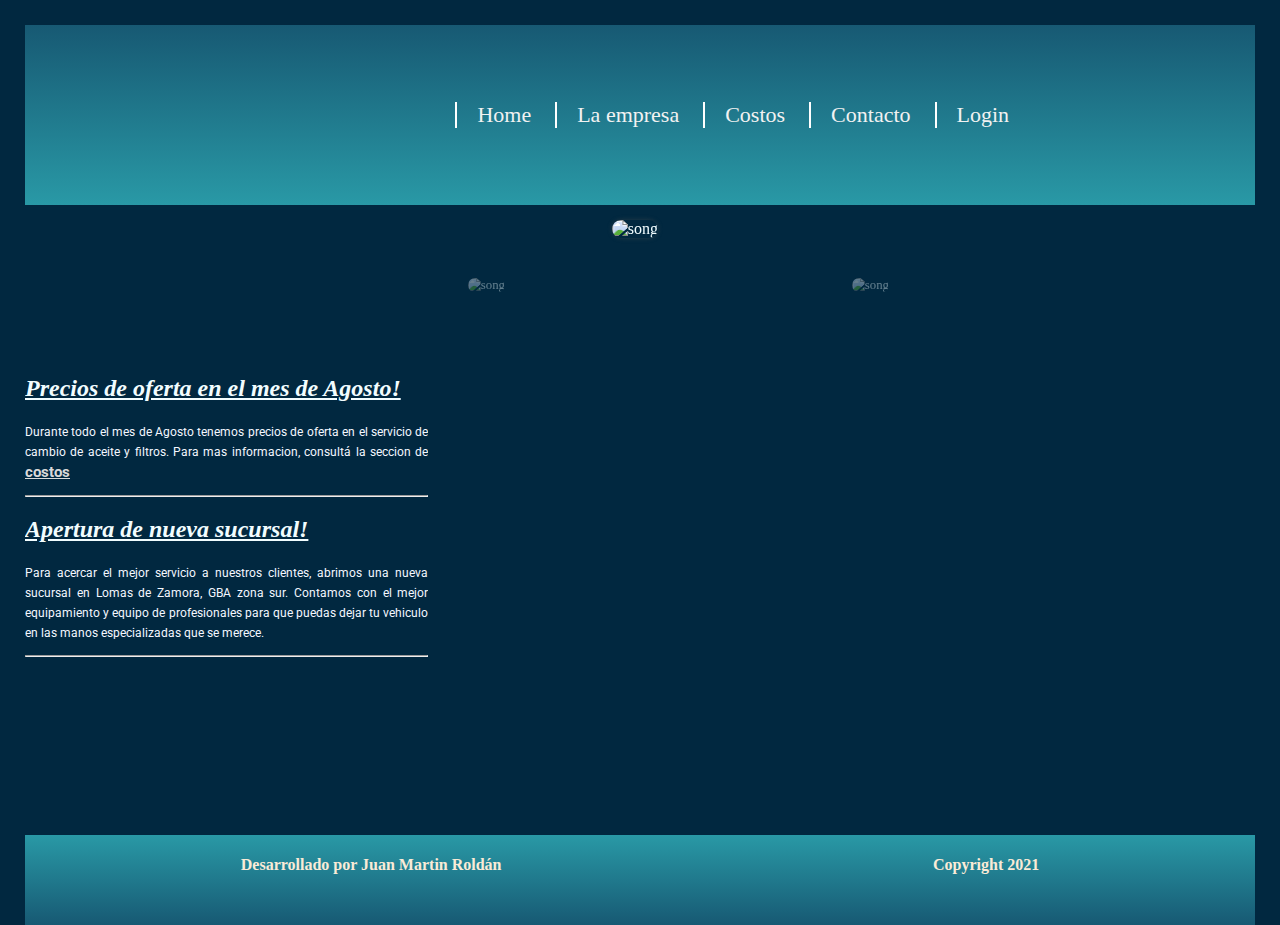
==== index.html @ ff04460c "Commit inicial" ====
<!DOCTYPE html>
<html lang="en">
  <head>
    <meta charset="UTF-8" />
    <meta http-equiv="X-UA-Compatible" content="IE=edge" />
    <meta name="viewport" content="width=device-width, initial-scale=1.0" />
    <link rel="stylesheet" href="styles.css" />
    <link rel="preconnect" href="https://fonts.googleapis.com" />
    <link rel="preconnect" href="https://fonts.gstatic.com" crossorigin />
    <link
      href="https://fonts.googleapis.com/css2?family=Roboto:wght@300&display=swap"
      rel="stylesheet"
    />
    <link
      rel="stylesheet"
      href="https://cdnjs.cloudflare.com/ajax/libs/animate.css/4.1.1/animate.min.css"
    />
    <title>Taller mecánico XXX</title>
  </head>
  <body>
    <header>
      <div class="cabecera">
        <div class="logo animate__animated animate__rotateIn"></div>
        <div class="barraMenu topBotomBordersIn">
          <nav class="menu">
            <ul>
              <li><a href="index.html">Home</a></li>
              <li><a href="empresa.html">La empresa</a></li>
              <li><a href="costos.html">Costos</a></li>
              <li><a href="contacto.html">Contacto</a></li>
              <li><a href="login.html">Login</a></li>
            </ul>
          </nav>
        </div>
      </div>
    </header>
    <main>
      <div name="contenido" class="contenido">
        <div name="noticias" class="noticias aumentarFontSize">
          <section class="noticias__section1">
            <h2>Precios de oferta en el mes de Agosto!</h2>
            <p>
              Durante todo el mes de Agosto tenemos precios de oferta en el
              servicio de cambio de aceite y filtros. Para mas informacion,
              consultá la seccion de <a href="costos.html">costos</a>
            </p>
            <hr />
          </section>
          <section class="noticias__section2">
            <h2>Apertura de nueva sucursal!</h2>
            <p>
              Para acercar el mejor servicio a nuestros clientes, abrimos una
              nueva sucursal en Lomas de Zamora, GBA zona sur. Contamos con el
              mejor equipamiento y equipo de profesionales para que puedas dejar
              tu vehiculo en las manos especializadas que se merece.
            </p>
            <hr />
          </section>
        </div>
        <div name="imagenesDestacadas" class="imagenesDestacadas">
          <input
            class="radioCarrousel"
            type="radio"
            name="slider"
            id="item-1"
            checked
          />
          <input
            class="radioCarrousel"
            type="radio"
            name="slider"
            id="item-2"
          />
          <input
            class="radioCarrousel"
            type="radio"
            name="slider"
            id="item-3"
          />
          <div class="cards">
            <label class="card" for="item-1" id="song-1">
              <img
                src="https://karbookpedia.com/wp-content/uploads/2020/04/Facebook_Post_-_33-1-2-900x600.png"
                alt="song"
                class="imgCarrousel acercarImagen"
              />
            </label>
            <label class="card" for="item-2" id="song-2">
              <img
                src="https://blog.riosulense.com/es/content/uploads/2019/07/aumentar-la-productividad-del-taller-mecanico.jpg"
                alt="song"
                class="imgCarrousel acercarImagen"
              />
            </label>
            <label class="card" for="item-3" id="song-3">
              <img
                src="https://img.autosblogmexico.com/2019/11/27/hVoAV2LR/mecanico-1-7492.jpg"
                alt="song"
                class="imgCarrousel acercarImagen"
              />
            </label>
          </div>
        </div>
      </div>
    </main>

    <footer class="footer">
      <section class="footer_section1">
        <h4>Desarrollado por Juan Martin Roldán</h4>
      </section>
      <section class="footer_section2">
        <h4>Copyright 2021</h4>
      </section>
    </footer>
  </body>
</html>
---- styles.css ----
html{
  margin: 0;
  padding: 0;
  width: 100%;
  height: 100%;

}

body {
  background-color: #012840;
  margin: 25px;
  height: 100vh;
  color: #F2FDFF;
}

h1 {
  font-weight: bold;
  text-transform: uppercase;
}

input,label{
  margin: 2px;
}

.noticias {
  overflow: auto;
}

p {
  color: #f4f7ff;
  text-align: justify;
  font-size: 12px;
  font-family: 'Roboto', sans-serif;
  line-height: 20px;
}

ol {
  list-style-type:decimal-leading-zero:
}



h2 {
  font-style: italic;
  text-decoration: underline;
}

.menu{
  display: flex;
  align-items: center;
}

.cabecera{
  display: flex;
  justify-content: space-around;
  align-items: center;
  background-image: linear-gradient(to bottom, #175973 , #2999A6);
  height: 20vh;
}


.logo{
  background-image: url("https://previews.123rf.com/images/kotokot/kotokot1509/kotokot150900044/45259956-mec%C3%A1nico-en-el-vector-deber-logotipo-de-la-plantilla-.jpg");
  background-size:100% 100%;
  background-repeat:no-repeat;
  background-position: center;
  height: 80%;
  width: 15%;
  margin: 10px 10px;
}

.barraMenu{

  height: 100px;
  width: 70%;
  padding: 20px 10px;
  display: flex;
  justify-content: center;
  align-items: stretch;

  font-family: Raleway;
  margin: 0 auto;
	padding: 10em 3em;
	text-align: center;
}

.barraMenu ul{
  list-style-type: none;
  margin: 0;
  padding: 0;
  
}

.barraMenu ul li{
  display: inline-block;
  border-left:solid 2px rgb(255, 255, 255);
 

}

.barraMenu ul li a{
  /*text-decoration: none;
  display: block;
  padding: 15px;*/
  color: #F2F2F2;
  text-decoration: none;
    font: 22px Raleway;
    margin: 0px 10px;
    padding: 10px 10px;
    position: relative;
    z-index: 0;
    cursor: pointer;
}
 p a {
   color: #D9D9D9;
   font-weight: bold;
   font-size: 15px;
 }
/*.barraMenu ul li a:hover{
  background-color: #7ED9D9;
}*/

div.topBotomBordersIn a:before, div.topBotomBordersIn a:after
{
    position: absolute;
    left: 0px;
    width: 100%;
    height: 2px;
    background: #FFF;
    content: "";
    opacity: 0;
    transition: all 0.3s;
}

div.topBotomBordersIn a:before
{
    top: 0px;
    transform: translateY(-10px);
}

div.topBotomBordersIn a:after
{
    bottom: 0px;
    transform: translateY(10px);
}

div.topBotomBordersIn a:hover:before, div.topBotomBordersIn a:hover:after
{
    opacity: 1;
    transform: translateY(0px);
}



.contenido{
  display: grid;
  overflow: hidden;
  grid-template-areas: 
  "section1 imagenes"
  "section2 imagenes";
  grid-template-columns: 1fr 2fr;
  grid-template-rows: 1fr;
  gap: 20px;
  justify-items: center;
  align-items: center;
  height: 70vh;
}

/*Carrousel*/

.imagenesDestacadas{
  grid-area: imagenes;
  width: 100%;
  max-width: 800px;
  max-height: 600px;
  height: 100%;
  transform-style: preserve-3d;
  display: flex;
  justify-content: center;
  flex-direction: column;
  align-items: center;

}

.radioCarrousel {
  display: none;
}

.card {
  position: absolute;
  width: 60%;
  height: 100%;
  left: 0;
  right: 0;
  margin: auto;
  transition: transform .4s ease;
  cursor: pointer;
}

.cards {
  position: relative;
  width: 100%;
  height: 100%;
  margin-bottom: 20px;
}

.imgCarrousel {
  width: 100%;
  height: 100%;
  border-radius: 10px;
  object-fit: cover;
}

#item-1:checked ~ .cards #song-3, #item-2:checked ~ .cards #song-1, #item-3:checked ~ .cards #song-2 {
  transform: translatex(-40%) scale(.8);
  opacity: .4;
  z-index: 0;
}

#item-1:checked ~ .cards #song-2, #item-2:checked ~ .cards #song-3, #item-3:checked ~ .cards #song-1 {
  transform: translatex(40%) scale(.8);
  opacity: .4;
  z-index: 0;
}

#item-1:checked ~ .cards #song-1, #item-2:checked ~ .cards #song-2, #item-3:checked ~ .cards #song-3 {
  transform: translatex(0) scale(1);
  opacity: 1;
  z-index: 1;
  
  img {
    box-shadow: 0px 0px 5px 0px rgba(81, 81, 81, 0.47);
  }
}


.noticias__section1{
  grid-area: section1;
}

.noticias__section2{
  grid-area: section2;
}

.footer{
  display: flex;
  justify-content: space-around;
  color: antiquewhite;
  background-image: linear-gradient(to top, #175973 , #2999A6);
  height: 10vh;
}

.aumentarFontSize:hover{
  font-size: 1.5rem;
  transition: 2s;
}

.acercarImagen{
  -webkit-transform: scale(1);
  transform: scale(1);
  -webkit-transition: .4s ease-in-out;
  transition: .4s ease-in-out;
}
.acercarImagen:hover{
  -webkit-transform: scale(1.1);
  transform: scale(1.1);
}
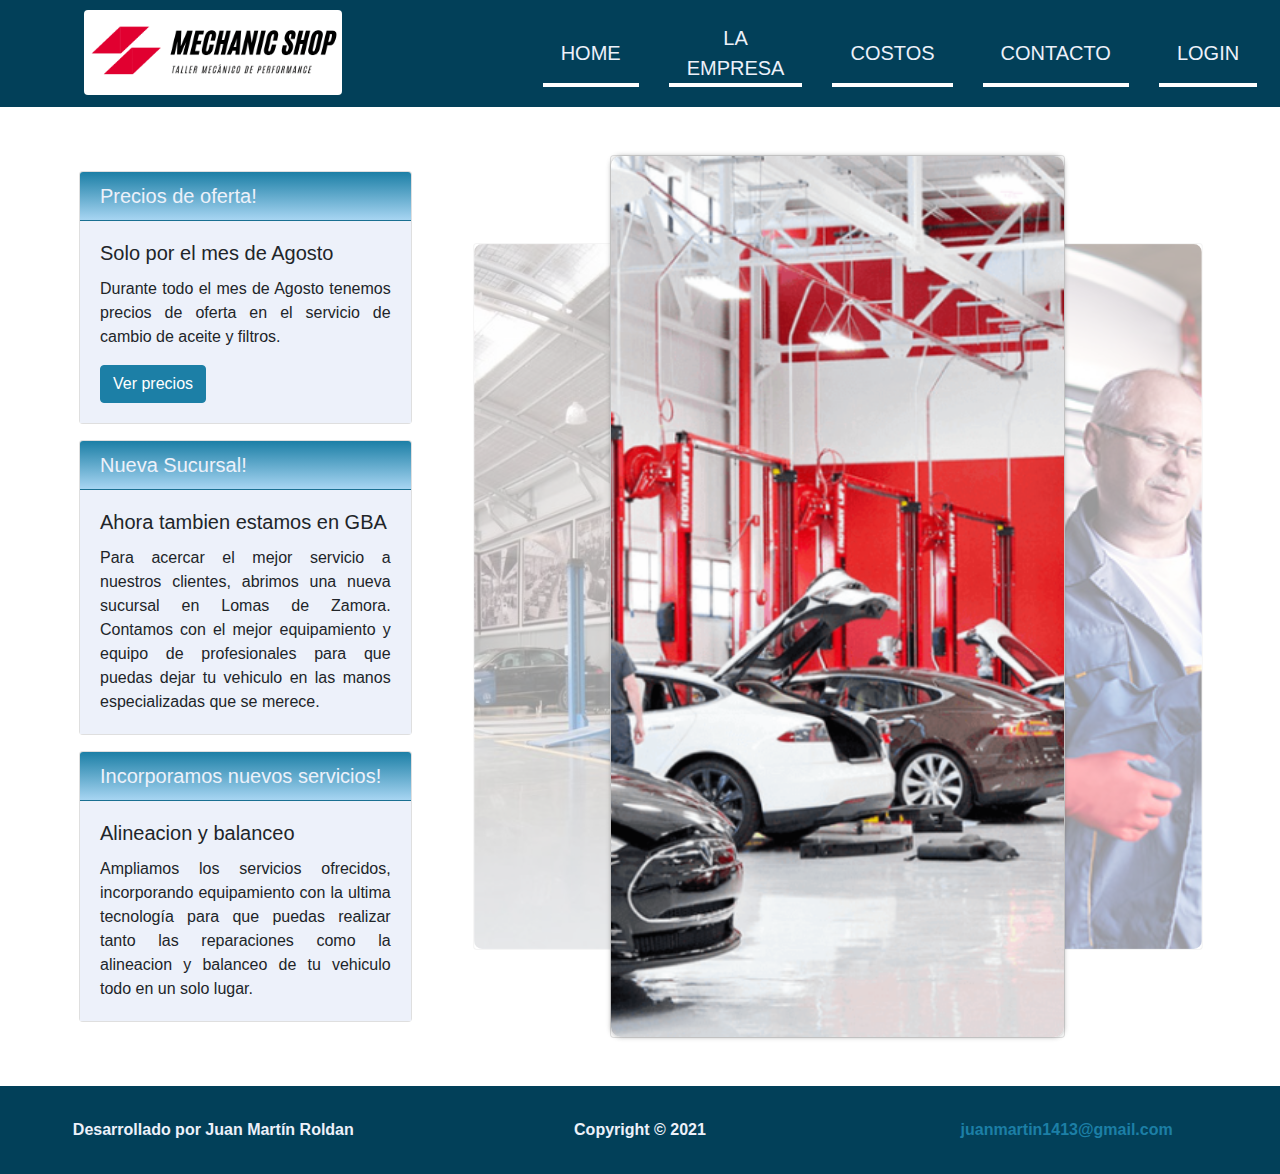
==== commit 43c1ae92: "Tp final" ====
--- a/index.html
+++ b/index.html
@@ -4,113 +4,181 @@
     <meta charset="UTF-8" />
     <meta http-equiv="X-UA-Compatible" content="IE=edge" />
     <meta name="viewport" content="width=device-width, initial-scale=1.0" />
-    <link rel="stylesheet" href="styles.css" />
-    <link rel="preconnect" href="https://fonts.googleapis.com" />
-    <link rel="preconnect" href="https://fonts.gstatic.com" crossorigin />
-    <link
-      href="https://fonts.googleapis.com/css2?family=Roboto:wght@300&display=swap"
-      rel="stylesheet"
+    <meta
+      name="description"
+      content="El taller mecánico GT Racing ofrece amplios servicios, al mejor precio y cuenta con diversas sucursales para que acudas a la mas cercana a tu zona"
     />
+    <meta
+      name="keywords"
+      content="Taller GT Racing, sucursal GT Racing, servicios GT Racing"
+    />
+    <meta name="author" content="Juan Martín Roldan" />
+    <meta name="copyright" content="Juan Martín Roldan" />
     <link
       rel="stylesheet"
       href="https://cdnjs.cloudflare.com/ajax/libs/animate.css/4.1.1/animate.min.css"
     />
-    <title>Taller mecánico XXX</title>
+    <link
+      rel="stylesheet"
+      href="https://maxcdn.bootstrapcdn.com/bootstrap/4.0.0/css/bootstrap.min.css"
+      integrity="sha384-Gn5384xqQ1aoWXA+058RXPxPg6fy4IWvTNh0E263XmFcJlSAwiGgFAW/dAiS6JXm"
+      crossorigin="anonymous"
+    />
+    <link rel="stylesheet" href="scss/styles.css" />
+    <title>Taller mecánico GT Racing</title>
   </head>
   <body>
     <header>
-      <div class="cabecera">
-        <div class="logo animate__animated animate__rotateIn"></div>
-        <div class="barraMenu topBotomBordersIn">
-          <nav class="menu">
-            <ul>
-              <li><a href="index.html">Home</a></li>
-              <li><a href="empresa.html">La empresa</a></li>
-              <li><a href="costos.html">Costos</a></li>
-              <li><a href="contacto.html">Contacto</a></li>
-              <li><a href="login.html">Login</a></li>
-            </ul>
+      <div class="cabecera container-fluid">
+        <div class="row">
+          <div class="logo col-md-4 text-center">
+            <img
+              src="img/logo.png"
+              alt=""
+              class="
+                logo__img
+                img-fluid
+                rounded
+                animate__animated animate__rotateIn
+              "
+            />
+          </div>
+          <nav class="navbar navbar-expand-lg navbar-light col-md-8 col-">
+            <button
+              class="navbar-toggler"
+              type="button"
+              data-toggle="collapse"
+              data-target="#navbarNav"
+            >
+              <span class="navbar-toggler-icon"></span>
+            </button>
+            <div class="collapse navbar-collapse header4" id="navbarNav">
+              <ul class="navbar-nav menu4">
+                <li class="nav-item">
+                  <a class="nav-link" href="index.html">Home</a>
+                </li>
+                <li class="nav-item">
+                  <a class="nav-link" href="empresa.html">La empresa</a>
+                </li>
+                <li class="nav-item">
+                  <a class="nav-link" href="costos.html">Costos</a>
+                </li>
+                <li class="nav-item">
+                  <a class="nav-link" href="contacto.html">Contacto</a>
+                </li>
+                <li class="nav-item">
+                  <a class="nav-link" href="login.html">Login</a>
+                </li>
+              </ul>
+            </div>
           </nav>
         </div>
       </div>
     </header>
     <main>
-      <div name="contenido" class="contenido">
-        <div name="noticias" class="noticias aumentarFontSize">
-          <section class="noticias__section1">
-            <h2>Precios de oferta en el mes de Agosto!</h2>
-            <p>
-              Durante todo el mes de Agosto tenemos precios de oferta en el
-              servicio de cambio de aceite y filtros. Para mas informacion,
-              consultá la seccion de <a href="costos.html">costos</a>
-            </p>
-            <hr />
-          </section>
-          <section class="noticias__section2">
-            <h2>Apertura de nueva sucursal!</h2>
-            <p>
-              Para acercar el mejor servicio a nuestros clientes, abrimos una
-              nueva sucursal en Lomas de Zamora, GBA zona sur. Contamos con el
-              mejor equipamiento y equipo de profesionales para que puedas dejar
-              tu vehiculo en las manos especializadas que se merece.
-            </p>
-            <hr />
-          </section>
-        </div>
-        <div name="imagenesDestacadas" class="imagenesDestacadas">
-          <input
-            class="radioCarrousel"
-            type="radio"
-            name="slider"
-            id="item-1"
-            checked
-          />
-          <input
-            class="radioCarrousel"
-            type="radio"
-            name="slider"
-            id="item-2"
-          />
-          <input
-            class="radioCarrousel"
-            type="radio"
-            name="slider"
-            id="item-3"
-          />
-          <div class="cards">
-            <label class="card" for="item-1" id="song-1">
-              <img
-                src="https://karbookpedia.com/wp-content/uploads/2020/04/Facebook_Post_-_33-1-2-900x600.png"
-                alt="song"
-                class="imgCarrousel acercarImagen"
-              />
-            </label>
-            <label class="card" for="item-2" id="song-2">
-              <img
-                src="https://blog.riosulense.com/es/content/uploads/2019/07/aumentar-la-productividad-del-taller-mecanico.jpg"
-                alt="song"
-                class="imgCarrousel acercarImagen"
-              />
-            </label>
-            <label class="card" for="item-3" id="song-3">
-              <img
-                src="https://img.autosblogmexico.com/2019/11/27/hVoAV2LR/mecanico-1-7492.jpg"
-                alt="song"
-                class="imgCarrousel acercarImagen"
-              />
-            </label>
+      <div class="container-fluid">
+        <div class="row">
+          <div class="col-md-4">
+            <div class="card m-3">
+              <h5 class="card-header">Precios de oferta!</h5>
+              <div class="card-body">
+                <h5 class="card-title">Solo por el mes de Agosto</h5>
+                <p class="card-text">
+                  Durante todo el mes de Agosto tenemos precios de oferta en el
+                  servicio de cambio de aceite y filtros.
+                </p>
+                <a href="costos.html" class="btn btn-primary">Ver precios</a>
+              </div>
+            </div>
+            <div class="card m-3">
+              <h5 class="card-header">Nueva Sucursal!</h5>
+              <div class="card-body">
+                <h5 class="card-title">Ahora tambien estamos en GBA</h5>
+                <p class="card-text">
+                  Para acercar el mejor servicio a nuestros clientes, abrimos
+                  una nueva sucursal en Lomas de Zamora. Contamos con el mejor
+                  equipamiento y equipo de profesionales para que puedas dejar
+                  tu vehiculo en las manos especializadas que se merece.
+                </p>
+              </div>
+            </div>
+            <div class="card m-3">
+              <h5 class="card-header">Incorporamos nuevos servicios!</h5>
+              <div class="card-body">
+                <h5 class="card-title">Alineacion y balanceo</h5>
+                <p class="card-text">
+                  Ampliamos los servicios ofrecidos, incorporando equipamiento
+                  con la ultima tecnología para que puedas realizar tanto las
+                  reparaciones como la alineacion y balanceo de tu vehiculo todo
+                  en un solo lugar.
+                </p>
+              </div>
+            </div>
+          </div>
+          <div class="imagenesDestacadas col-md-8">
+            <input type="radio" name="slider" id="item-1" checked />
+            <input type="radio" name="slider" id="item-2" />
+            <input type="radio" name="slider" id="item-3" />
+            <div class="cards">
+              <label class="card" for="item-1" id="song-1">
+                <img
+                  class="img-fluid"
+                  src="img/carrousel1.png"
+                  alt="Taller GT racing sucursal lomas de zamora"
+                />
+              </label>
+              <label class="card" for="item-2" id="song-2">
+                <img
+                  class="img-fluid"
+                  src="img/carrousel2.jpg"
+                  alt="Empleados trabajando en el diagnostico de un auto"
+                />
+              </label>
+              <label class="card" for="item-3" id="song-3">
+                <img
+                  class="img-fluid"
+                  src="img/carrousel3.jpg"
+                  alt="Autos en taller GT racin sucursal CABA"
+                />
+              </label>
+            </div>
           </div>
         </div>
       </div>
     </main>
-
-    <footer class="footer">
-      <section class="footer_section1">
-        <h4>Desarrollado por Juan Martin Roldán</h4>
-      </section>
-      <section class="footer_section2">
-        <h4>Copyright 2021</h4>
-      </section>
+    <footer>
+      <div class="container-fluid">
+        <div class="footer row">
+          <div class="col-md-4">
+            <span class="footer__span"
+              >Desarrollado por Juan Martín Roldan</span
+            >
+          </div>
+          <div class="col-md-4">
+            <span class="footer__span">Copyright © 2021</span>
+          </div>
+          <div class="col-md-4">
+            <span class="footer__span--lightblue"
+              >juanmartin1413@gmail.com</span
+            >
+          </div>
+        </div>
+      </div>
     </footer>
+    <script
+      src="https://code.jquery.com/jquery-3.2.1.slim.min.js"
+      integrity="sha384-KJ3o2DKtIkvYIK3UENzmM7KCkRr/rE9/Qpg6aAZGJwFDMVNA/GpGFF93hXpG5KkN"
+      crossorigin="anonymous"
+    ></script>
+    <script
+      src="https://cdnjs.cloudflare.com/ajax/libs/popper.js/1.12.9/umd/popper.min.js"
+      integrity="sha384-ApNbgh9B+Y1QKtv3Rn7W3mgPxhU9K/ScQsAP7hUibX39j7fakFPskvXusvfa0b4Q"
+      crossorigin="anonymous"
+    ></script>
+    <script
+      src="https://maxcdn.bootstrapcdn.com/bootstrap/4.0.0/js/bootstrap.min.js"
+      integrity="sha384-JZR6Spejh4U02d8jOt6vLEHfe/JQGiRRSQQxSfFWpi1MquVdAyjUar5+76PVCmYl"
+      crossorigin="anonymous"
+    ></script>
   </body>
 </html>
--- a/scss/styles.css
+++ b/scss/styles.css
@@ -0,0 +1,245 @@
+tbody tr td ol {
+  -webkit-padding-start: 1rem;
+          padding-inline-start: 1rem;
+}
+
+footer {
+  background-color: #024059;
+  color: #edf1fa;
+  text-align: center;
+  padding-top: 2rem;
+  padding-bottom: 2rem;
+}
+
+footer .footer .footer__span, footer .footer .footer__span--lightblue {
+  font-weight: bold !important;
+}
+
+footer .footer .footer__span--lightblue {
+  color: #1c7fa6;
+}
+
+.cabecera {
+  background-color: #024059;
+}
+
+.cabecera .logo .logo__img {
+  background-repeat: no-repeat;
+  background-position: center;
+  height: 80%;
+  width: 65%;
+  margin: 10px 10px;
+}
+
+.cabecera .navbar {
+  font-size: 1.5em;
+}
+
+.cabecera .navbar .navbar-collapse {
+  -webkit-box-pack: center;
+      -ms-flex-pack: center;
+          justify-content: center;
+}
+
+.cabecera .navbar .navbar-collapse .navbar-nav li a {
+  color: #edf1fa;
+}
+
+.menu4 li:after {
+  content: "";
+  position: absolute;
+  display: block;
+  border: 2px solid #fff;
+  width: 100%;
+  height: 0%;
+  -webkit-transition: all 0.5s ease;
+  transition: all 0.5s ease;
+  top: 100%;
+}
+
+.menu4 li:hover::after {
+  width: 100%;
+  top: 0;
+}
+
+.navbar4 {
+  width: 100%;
+  height: 100px;
+  display: -webkit-box;
+  display: -ms-flexbox;
+  display: flex;
+  -webkit-box-align: center;
+      -ms-flex-align: center;
+          align-items: center;
+}
+
+.header4 {
+  width: 100%;
+  height: 60px;
+}
+
+.menu4 {
+  height: 100%;
+  width: 100%;
+  display: -webkit-box;
+  display: -ms-flexbox;
+  display: flex;
+  -webkit-box-align: center;
+      -ms-flex-align: center;
+          align-items: center;
+  list-style: none;
+  padding: 0 100px;
+}
+
+.menu4 li {
+  display: block;
+  height: 100%;
+  font-size: 20px;
+  position: relative;
+  display: -webkit-box;
+  display: -ms-flexbox;
+  display: flex;
+  -webkit-box-align: center;
+      -ms-flex-align: center;
+          align-items: center;
+  -webkit-box-pack: center;
+      -ms-flex-pack: center;
+          justify-content: center;
+  color: #fff;
+  text-transform: uppercase;
+  -webkit-transition: all 300ms cubic-bezier(0.075, 0.82, 0.165, 1);
+  transition: all 300ms cubic-bezier(0.075, 0.82, 0.165, 1);
+  text-align: center;
+  padding: 0 10px;
+  margin-right: 30px;
+}
+
+.imagenesDestacadas input[type="radio"] {
+  display: none;
+}
+
+.imagenesDestacadas .card {
+  position: absolute;
+  width: 60%;
+  height: 100%;
+  left: 0;
+  right: 0;
+  margin: auto;
+  -webkit-transition: -webkit-transform 0.4s ease;
+  transition: -webkit-transform 0.4s ease;
+  transition: transform 0.4s ease;
+  transition: transform 0.4s ease, -webkit-transform 0.4s ease;
+  cursor: pointer;
+}
+
+.imagenesDestacadas .container {
+  width: 100%;
+  max-width: 800px;
+  max-height: 600px;
+  height: 100%;
+  -webkit-transform-style: preserve-3d;
+          transform-style: preserve-3d;
+  display: -webkit-box;
+  display: -ms-flexbox;
+  display: flex;
+  -webkit-box-pack: center;
+      -ms-flex-pack: center;
+          justify-content: center;
+  -webkit-box-orient: vertical;
+  -webkit-box-direction: normal;
+      -ms-flex-direction: column;
+          flex-direction: column;
+  -webkit-box-align: center;
+      -ms-flex-align: center;
+          align-items: center;
+}
+
+.imagenesDestacadas .cards {
+  position: relative;
+  width: 100%;
+  height: 100%;
+  margin-bottom: 20px;
+}
+
+.imagenesDestacadas img {
+  width: 100%;
+  height: 100%;
+  border-radius: 10px;
+  -o-object-fit: cover;
+     object-fit: cover;
+}
+
+.imagenesDestacadas #item-1:checked ~ .cards #song-3,
+.imagenesDestacadas #item-2:checked ~ .cards #song-1,
+.imagenesDestacadas #item-3:checked ~ .cards #song-2 {
+  -webkit-transform: translatex(-40%) scale(0.8);
+          transform: translatex(-40%) scale(0.8);
+  opacity: 0.4;
+  z-index: 0;
+}
+
+.imagenesDestacadas #item-1:checked ~ .cards #song-2,
+.imagenesDestacadas #item-2:checked ~ .cards #song-3,
+.imagenesDestacadas #item-3:checked ~ .cards #song-1 {
+  -webkit-transform: translatex(40%) scale(0.8);
+          transform: translatex(40%) scale(0.8);
+  opacity: 0.4;
+  z-index: 0;
+}
+
+.imagenesDestacadas #item-1:checked ~ .cards #song-1,
+.imagenesDestacadas #item-2:checked ~ .cards #song-2,
+.imagenesDestacadas #item-3:checked ~ .cards #song-3 {
+  -webkit-transform: translatex(0) scale(1);
+          transform: translatex(0) scale(1);
+  opacity: 1;
+  z-index: 1;
+}
+
+.imagenesDestacadas #item-1:checked ~ .cards #song-1 img,
+.imagenesDestacadas #item-2:checked ~ .cards #song-2 img,
+.imagenesDestacadas #item-3:checked ~ .cards #song-3 img {
+  -webkit-box-shadow: 0px 0px 5px 0px rgba(81, 81, 81, 0.47);
+          box-shadow: 0px 0px 5px 0px rgba(81, 81, 81, 0.47);
+}
+
+.btn-primary {
+  background-color: #1c7fa6 !important;
+  border-color: #1c7fa6 !important;
+}
+
+.card .card-header {
+  background-image: -webkit-gradient(linear, left top, left bottom, from(#1c7fa6), to(#a7d5f2));
+  background-image: linear-gradient(to bottom, #1c7fa6, #a7d5f2);
+  color: #edf1fa;
+}
+
+.card .card-body {
+  background-color: #edf1fa;
+}
+
+p {
+  text-align: justify;
+}
+
+.formulario .formulario__label {
+  font-weight: bold;
+}
+
+.formulario .formulario__input {
+  border-color: #024059;
+  border-width: 0.15rem;
+}
+
+.formulario .formulario__txtAyuda {
+  font-style: italic;
+}
+
+.navbar-toggler {
+  background-color: #edf1fa;
+}
+
+main {
+  margin: 3rem !important;
+}
+/*# sourceMappingURL=styles.css.map */